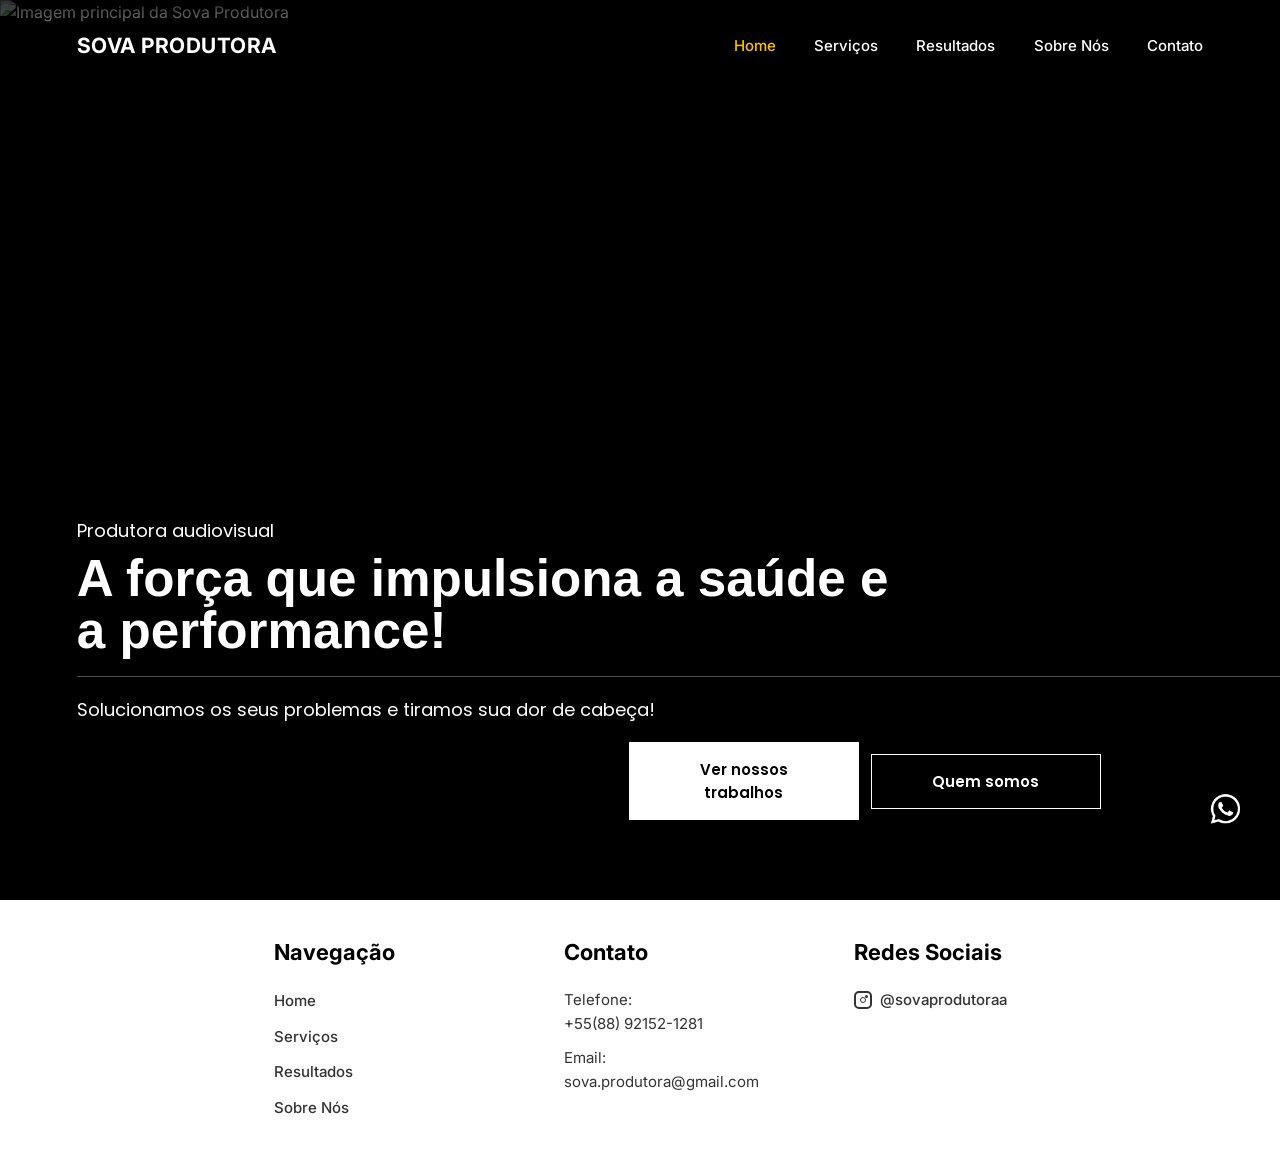
==== index.html @ af9b2200 "atualiza cache do gradiente mobile" ====
<!DOCTYPE html>
<html lang="pt-BR">

<head>
  <meta charset="UTF-8">
  <meta name="viewport" content="width=device-width, initial-scale=1.0">
  <title>Sova Produtora</title>
  <link rel="stylesheet" href="css/principal.css?v=4">
</head>

<body>
  <a class="botao-whatsapp" href="https://wa.me/+5588921521281" target="_blank" rel="noopener noreferrer">
    <img class="icone-whatsapp" src="img/whatsapp.png" alt="" aria-hidden="true">
    <span class="texto-acessivel">WhatsApp</span>
  </a>

  <main class="imagem-principal">
    <img src="img/img_principal.jpg" alt="Imagem principal da Sova Produtora">

    <nav class="navegacao-principal" aria-label="Navegação principal">
      <p class="nome-empresa">SOVA PRODUTORA</p>
      <input class="controle-menu" type="checkbox" id="controle-menu" aria-label="Abrir ou fechar menu">
      <label class="botao-menu" for="controle-menu" aria-hidden="true">
        <span></span>
        <span></span>
        <span></span>
      </label>

      <!-- menu -->
      <div class="links-principais">
        <a class="pagina-atual" href="principal.html" aria-current="page">Home</a>
        <a href="servicos.html">Serviços</a>
        <a href="resultados.html">Resultados</a>
        <a href="sobreNos.html">Sobre Nós</a>
        <a href="contato.html">Contato</a>
      </div>
    </nav>

    <!-- texto principal do topo -->
    <div class="chamada-principal">
      <p>Produtora audiovisual</p>
      <h4>A força que impulsiona a saúde e a performance!</h4>
      <hr class="linha">

      <!-- Segundo texto do topo -->
      <div class="chamada-secundaria">
        <p>Solucionamos os seus problemas e tiramos sua dor de cabeça!</p>
      </div>

      <div class="botoes">
        <div class="botao-item">
          <button class="botao-chamada" type="button" onclick="window.location.href='sobreNos.html'">Ver nossos trabalhos</button>
        </div>

        <div class="botao-item">
          <button class="botao-chamada botao-chamada-secundario" type="button" onclick="window.location.href='contato.html'">Quem somos</button>
        </div>
      </div>
    </div>
  </main>

  <footer class="informacoes-finais">
    <div class="navegacao">
      <h2>Navegação</h2>
      <ul>
        <li><a href="principal.html">Home</a></li>
        <li><a href="servicos.html">Serviços</a></li>
        <li><a href="resultados.html">Resultados</a></li>
        <li><a href="sobreNos.html">Sobre Nós</a></li>
      </ul>
    </div>

    <div class="contato">
      <h2>Contato</h2>
      <p>Telefone:<br>+55(88) 92152-1281</p>
      <p>Email:<br>sova.produtora@gmail.com</p>
    </div>

    <div class="redes-sociais">
      <h2>Redes Sociais</h2>
      <p>
        <a href="https://www.instagram.com/sovaprodutoraa/" target="_blank" rel="noopener noreferrer">
          <span class="icone-instagram" aria-hidden="true"></span>
          @sovaprodutoraa
        </a>
      </p>
    </div>
  </footer>
</body>

</html>
---- css/principal.css ----
@import url('https://fonts.googleapis.com/css2?family=Poppins:wght@300;400;600;700&family=Inter:wght@100;300;400;700;800;900&display=swap');

html, body {
  margin: 0;
  padding: 0;
  background-color: #000000;
  color: #ffffff;
  font-family: 'Inter', sans-serif;
  line-height: 1.6;
}

.navegacao-principal {
  position: absolute;
  inset: 0 0 auto;
  z-index: 2;
  display: flex;
  justify-content: space-between;
  align-items: center;
  gap: 40px;
  min-height: 92px;
  padding: 0 clamp(24px, 6vw, 96px);
  box-sizing: border-box;
  background: linear-gradient(to bottom, rgba(0, 0, 0, 0.82), rgba(0, 0, 0, 0.48) 30%, transparent);
}

.nome-empresa {
  margin: 0;
  font-size: 21px;
  font-weight: 700;
  letter-spacing: 0.5px;
  color: #ffffff;
  white-space: nowrap;
}

.links-principais {
  display: flex;
  align-items: center;
  gap: clamp(18px, 3vw, 40px);
}

.controle-menu,
.botao-menu {
  display: none;
}

.navegacao-principal a {
  color: #ffffff;
  text-decoration: none;
  font-weight: 500;
  font-size: 15px;
  text-shadow: 0 1px 8px rgba(0, 0, 0, 0.8);
  transition: color 0.3s;
}

.navegacao-principal a:hover,
.navegacao-principal .pagina-atual {
  color: #ffc107;
}

.botao-whatsapp {
  position: fixed;
  right: 25px;
  bottom: 60px;
  width: 60px;
  height: 60px;
  background-color: #000000;
  border-radius: 50%;
  display: flex;
  align-items: center;
  justify-content: center;
  text-decoration: none;
  box-shadow: 0 4px 12px rgba(0, 0, 0, 0.25);
  z-index: 1000;
}

.icone-whatsapp {
  display: block;
  width: 34px;
  height: 34px;
  object-fit: contain;
}

.texto-acessivel {
  position: absolute;
  width: 1px;
  height: 1px;
  padding: 0;
  margin: -1px;
  overflow: hidden;
  clip: rect(0, 0, 0, 0);
  white-space: nowrap;
  border: 0;
}

.botao-whatsapp:hover {
  background-color: #000000;
}

.imagem-principal {
  position: relative;
  width: 100%;
}

.imagem-principal img {
  display: block;
  width: 100%;
  height: 100vh;
  height: 100svh;
  object-fit: cover;
  object-position: center 65%;
}

.chamada-principal {
  position: absolute;
  left: clamp(24px, 6vw, 96px);
  right: clamp(24px, 6vw, 96px);
  bottom: 80px;
  z-index: 2;
  max-width: 850px;
  text-shadow: 0 2px 18px rgba(0, 0, 0, 0.9);
}

.chamada-principal p {
  font-family: 'Poppins', sans-serif;
  margin: 10px 0 0;
  font-size: clamp(16px, 1.8vw, 18px);
  font-weight: 400;
  line-height: 1.4;
}

.chamada-principal h4 {
  font-family: Arial, Helvetica, sans-serif;
  margin: 10px 0 0;
  font-size: clamp(30px, 4vw, 64px);
  font-weight: 700;
  line-height: 1;
}

.linha {
  width: 160%;
  height: 1px;
  margin: 20px auto;
  border: none;
  background-color: #ffffff;
  opacity: 0.3;
}

.botoes {
  display: flex;
  justify-content: flex-end;
  align-items: center;
  gap: 12px;
  width: 80vw;
  margin-top: 20px;
}

.botao-item {
  display: flex;
  width: 230px;
}

.botao-chamada {
  display: inline-block;
  width: 100%;
  box-sizing: border-box;
  padding: 15px 30px;
  border: 1px solid #ffffff;
  border-radius: 0;
  background-color: #ffffff;
  color: #000000;
  font-family: 'Poppins', sans-serif;
  font-size: 15px;
  font-weight: 600;
  cursor: pointer;
  transition: background-color 0.25s, color 0.25s;
}

.botao-chamada:hover {
  background-color: transparent;
  color: #ffffff;
}

.botao-chamada-secundario {
  background-color: #000000;
  color: #ffffff;
}

.botao-chamada-secundario:hover {
  background-color: #ffffff;
  color: #000000;
}

.informacoes-finais {
  width: 100%;
  background-color: #ffffff;
  color: #333333;
  display: flex;
  justify-content: center;
  gap: 120px;
  padding: 35px 20px;
  box-sizing: border-box;
  flex-wrap: wrap;
}

.informacoes-finais h2 {
  font-family: 'Inter', sans-serif;
  color: #000000;
  font-size: 22px;
  margin: 0 0 18px;
}

.informacoes-finais ul {
  list-style: none;
  margin: 0;
  padding: 0;
}

.informacoes-finais li {
  margin-bottom: 10px;
}

.informacoes-finais a,
.redes-sociais a {
  color: #333333;
  text-decoration: none;
  font-weight: 500;
  font-size: 15px;
  transition: color 0.3s;
}

.informacoes-finais a:hover,
.redes-sociais a:hover {
  color: #ffc107;
}

.informacoes-finais p {
  color: #333333;
  margin: 0 0 10px;
  font-size: 15px;
}

.navegacao,
.contato {
  width: 170px;
}

.redes-sociais {
  display: flex;
  flex-direction: column;
}

.icone-instagram {
  position: relative;
  display: inline-block;
  width: 18px;
  height: 18px;
  border: 2px solid currentColor;
  border-radius: 5px;
  box-sizing: border-box;
}

.icone-instagram::before {
  content: "";
  position: absolute;
  inset: 4px;
  border: 1.5px solid currentColor;
  border-radius: 50%;
}

.icone-instagram::after {
  content: "";
  position: absolute;
  top: 2px;
  right: 2px;
  width: 3px;
  height: 3px;
  border-radius: 50%;
  background: currentColor;
}

.redes-sociais a {
  display: flex;
  align-items: center;
  gap: 8px;
}

@media (max-width: 768px) {
  .navegacao-principal {
    align-items: center;
    flex-direction: row;
    gap: 20px;
    min-height: 72px;
    padding: 20px;
    background: linear-gradient(to bottom, rgba(0, 0, 0, 0.82), rgba(0, 0, 0, 0.48) 30%, transparent);
  }

  .controle-menu {
    position: absolute;
    width: 1px;
    height: 1px;
    opacity: 0;
    pointer-events: none;
  }

  .botao-menu {
    display: flex;
    width: 44px;
    height: 44px;
    margin-left: auto;
    border: 1px solid rgba(255, 255, 255, 0.55);
    border-radius: 8px;
    box-sizing: border-box;
    flex-direction: column;
    align-items: center;
    justify-content: center;
    gap: 5px;
    cursor: pointer;
    background: rgba(0, 0, 0, 0.35);
  }

  .botao-menu span {
    width: 22px;
    height: 2px;
    border-radius: 2px;
    background: #ffffff;
    transition: transform 0.25s, opacity 0.25s;
  }

  .links-principais {
    position: absolute;
    top: 76px;
    left: 20px;
    right: 20px;
    display: none;
    width: auto;
    padding: 12px;
    border: 1px solid rgba(255, 255, 255, 0.18);
    border-radius: 10px;
    box-sizing: border-box;
    flex-direction: column;
    align-items: stretch;
    gap: 0;
    overflow: hidden;
    background: rgba(10, 10, 10, 0.94);
    box-shadow: 0 12px 30px rgba(0, 0, 0, 0.4);
    backdrop-filter: blur(8px);
  }

  .controle-menu:checked ~ .links-principais {
    display: flex;
  }

  .controle-menu:checked + .botao-menu span:nth-child(1) {
    transform: translateY(7px) rotate(45deg);
  }

  .controle-menu:checked + .botao-menu span:nth-child(2) {
    opacity: 0;
  }

  .controle-menu:checked + .botao-menu span:nth-child(3) {
    transform: translateY(-7px) rotate(-45deg);
  }

  .navegacao-principal a {
    padding: 11px 12px;
    font-size: 14px;
  }

  .imagem-principal img {
    height: 100vh;
    height: 100svh;
    min-height: 100svh;
    object-fit: cover;
  }

  .chamada-principal {
    left: 15px;
    right: 20px;
    bottom: 45px;
    max-width: none;
    transition: transform 0.3s ease;
  }

  .imagem-principal:has(.controle-menu:checked) .chamada-principal {
    transform: translateY(70px);
  }

  .linha {
    width: 99%;
    margin: 20px 0;
  }

  .botoes {
    width: 100%;
    flex-direction: column;
    align-items: flex-start;
    justify-content: flex-start;
    gap: 14px;
  }

  .botao-item {
    width: min(100%, 245px);
  }

  .botao-chamada {
    min-height: 56px;
    padding: 16px 24px;
    font-size: 16px;
  }

  .informacoes-finais {
    gap: 40px;
  }
}
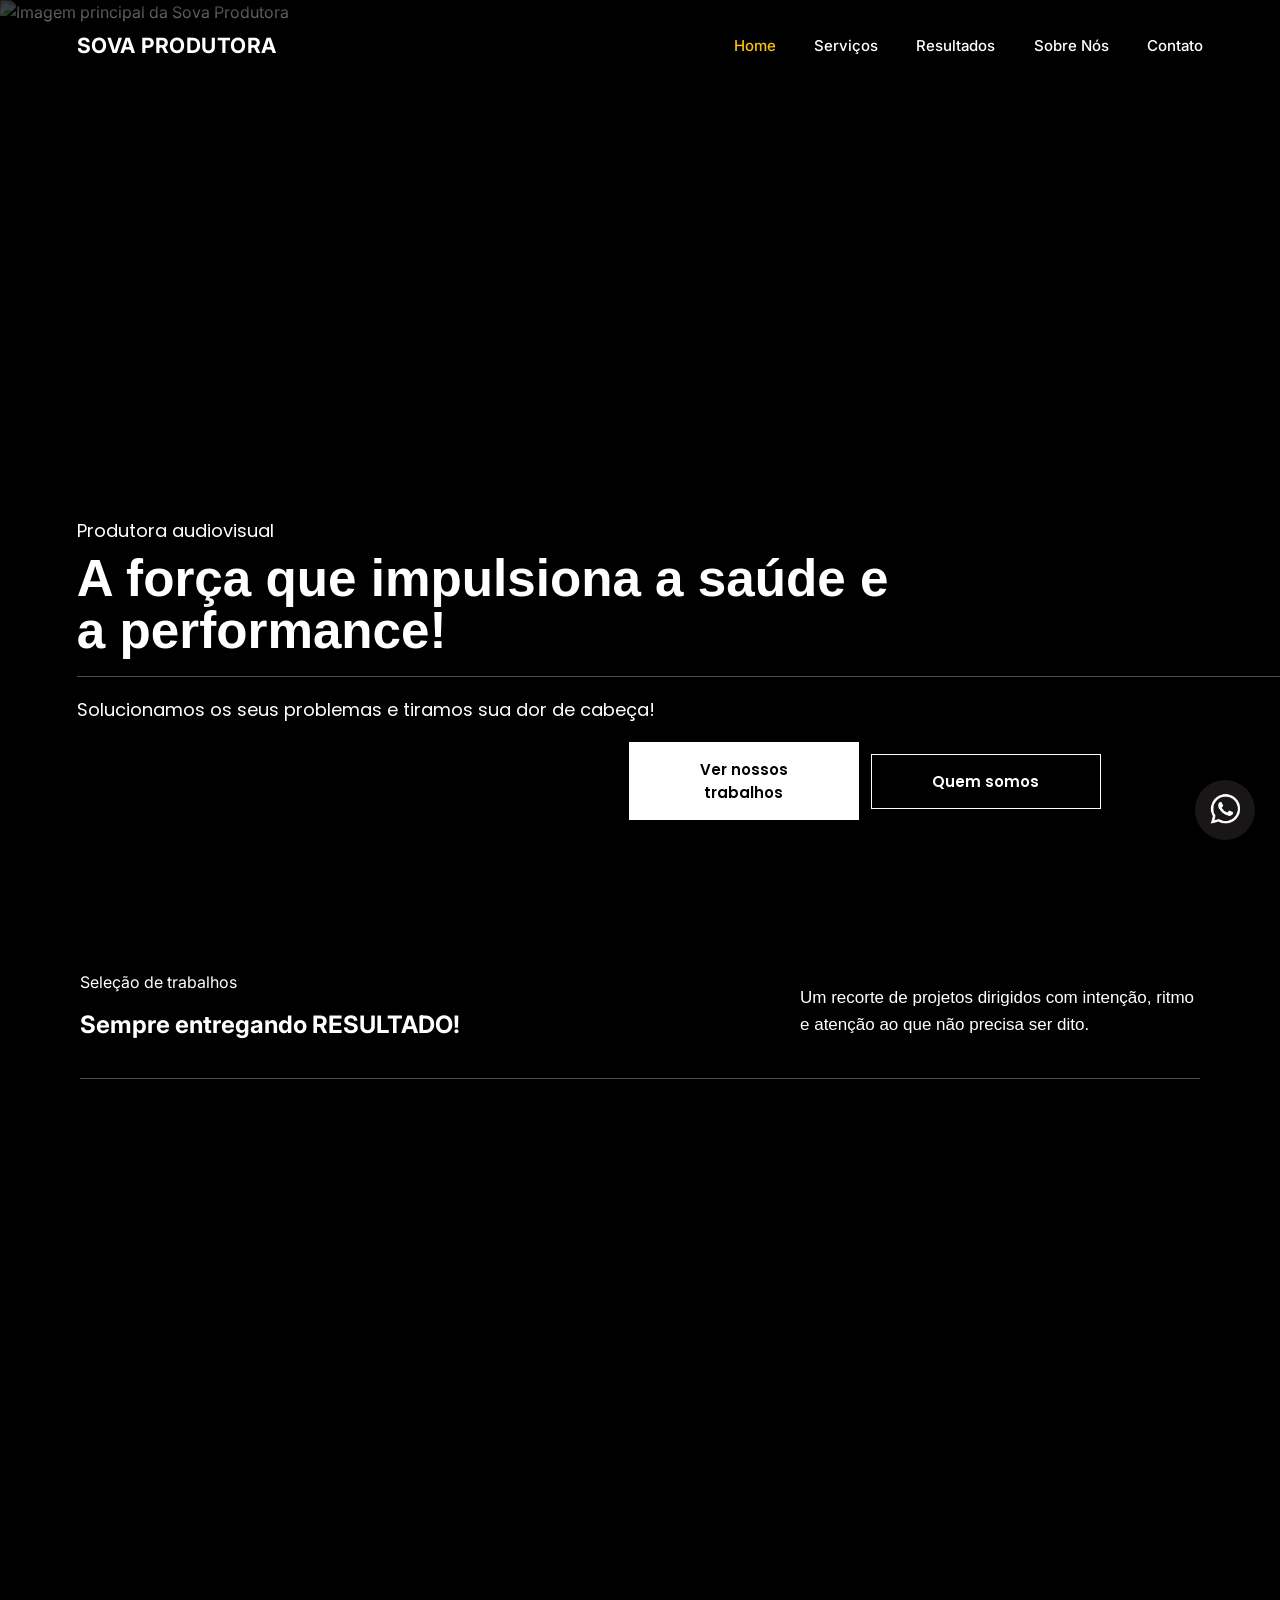
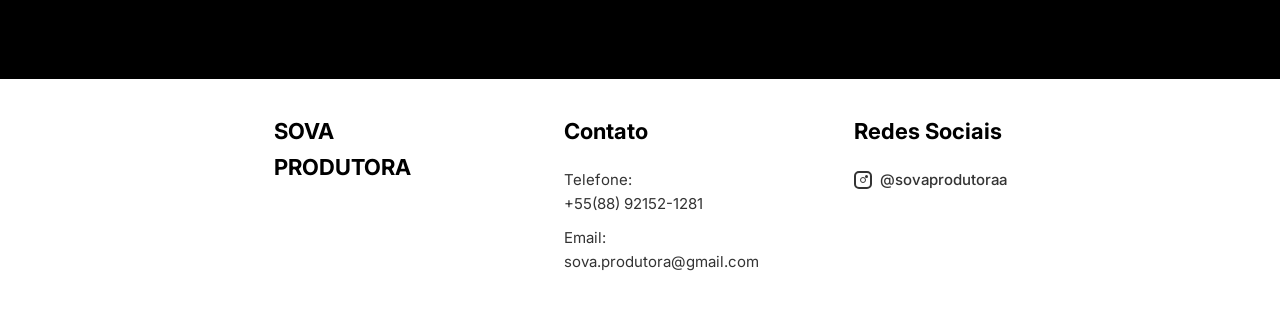
==== commit 2c89ede4: "criando div de trabalhos" ====
--- a/index.html
+++ b/index.html
@@ -9,14 +9,18 @@
 </head>
 
 <body>
+  <!-- BTN WHATSAPP -->
   <a class="botao-whatsapp" href="https://wa.me/+5588921521281" target="_blank" rel="noopener noreferrer">
     <img class="icone-whatsapp" src="img/whatsapp.png" alt="" aria-hidden="true">
     <span class="texto-acessivel">WhatsApp</span>
   </a>
 
   <main class="imagem-principal">
+
+    <!-- Imagem principal de fundo -->
     <img src="img/img_principal.jpg" alt="Imagem principal da Sova Produtora">
 
+    <!-- Configuração do MENU e HEADER -->
     <nav class="navegacao-principal" aria-label="Navegação principal">
       <p class="nome-empresa">SOVA PRODUTORA</p>
       <input class="controle-menu" type="checkbox" id="controle-menu" aria-label="Abrir ou fechar menu">
@@ -26,7 +30,7 @@
         <span></span>
       </label>
 
-      <!-- menu -->
+      <!-- MENU -->
       <div class="links-principais">
         <a class="pagina-atual" href="principal.html" aria-current="page">Home</a>
         <a href="servicos.html">Serviços</a>
@@ -47,27 +51,43 @@
         <p>Solucionamos os seus problemas e tiramos sua dor de cabeça!</p>
       </div>
 
+      <!-- BTN "VER OS TRABALHOS" -->
       <div class="botoes">
         <div class="botao-item">
-          <button class="botao-chamada" type="button" onclick="window.location.href='sobreNos.html'">Ver nossos trabalhos</button>
+          <button class="botao-chamada" type="button" onclick="document.getElementById('trabalhos').scrollIntoView({ behavior: 'smooth' })">Ver nossos trabalhos</button>
         </div>
 
+        <!-- BTN "QUEM SOMOS" -->
         <div class="botao-item">
-          <button class="botao-chamada botao-chamada-secundario" type="button" onclick="window.location.href='contato.html'">Quem somos</button>
+          <button class="botao-chamada botao-chamada-secundario" type="button"
+            onclick="window.location.href='contato.html'">Quem somos</button>
         </div>
       </div>
+
     </div>
   </main>
 
+  <div class="trabalhos" id="trabalhos">
+
+    <div class="trabalhos-frase1">
+      <p>Seleção de trabalhos</p>
+      <h2>Sempre entregando RESULTADO!</h2>
+
+    </div>
+
+    <div class="trabalhos-frase2">
+      <p>Um recorte de projetos dirigidos com intenção, ritmo e atenção ao que não precisa ser dito.</p>
+    </div>
+    <hr class="linha-trabalhos">
+  </div>
+
+
+  <!-- FINAL -->
+
   <footer class="informacoes-finais">
     <div class="navegacao">
-      <h2>Navegação</h2>
-      <ul>
-        <li><a href="principal.html">Home</a></li>
-        <li><a href="servicos.html">Serviços</a></li>
-        <li><a href="resultados.html">Resultados</a></li>
-        <li><a href="sobreNos.html">Sobre Nós</a></li>
-      </ul>
+      <h2>SOVA PRODUTORA</h2>
+
     </div>
 
     <div class="contato">
--- a/css/principal.css
+++ b/css/principal.css
@@ -9,6 +9,10 @@
   line-height: 1.6;
 }
 
+html {
+  scroll-behavior: smooth;
+}
+
 .navegacao-principal {
   position: absolute;
   inset: 0 0 auto;
@@ -63,7 +67,7 @@
   bottom: 60px;
   width: 60px;
   height: 60px;
-  background-color: #000000;
+  background-color: #181616;
   border-radius: 50%;
   display: flex;
   align-items: center;
@@ -93,7 +97,7 @@
 }
 
 .botao-whatsapp:hover {
-  background-color: #000000;
+  background-color: #222120;
 }
 
 .imagem-principal {
@@ -190,6 +194,56 @@
   color: #000000;
 }
 
+.trabalhos-frase1 {
+  padding-left: 80px;
+  padding-right: 380px;
+  margin-top: 70px;
+  display: flex;
+  flex-direction: column;
+  align-items: flex-start;
+  gap: 10px;
+  margin-bottom: 20px;
+}
+
+.trabalhos {
+  scroll-margin-top: 70px;
+}
+
+.trabalhos-frase1 p,
+.trabalhos-frase1 h2 {
+  margin: 0;
+}
+
+.trabalhos-frase2 {
+  width: min(480px, calc(100% - 160px));
+  margin-left: auto;
+  padding-right: 80px;
+  margin-top: -80px;
+  margin-bottom: 40px;
+  box-sizing: border-box;
+  text-align: left;
+}
+
+.trabalhos-frase2 p {
+  margin: 0;
+  font-family: Arial, Helvetica, sans-serif;
+  font-size: 17px;
+  font-weight: 300;
+}
+
+
+.linha-trabalhos {
+  width: calc(100% - 160px);
+  height: 1px;
+  margin: 0 80px 600px;
+  border: 0;
+  background-color: #ffffff;
+  opacity: 0.3;
+}
+
+
+
+
 .informacoes-finais {
   width: 100%;
   background-color: #ffffff;
@@ -285,6 +339,30 @@
 }
 
 @media (max-width: 768px) {
+  .trabalhos-frase1,
+  .trabalhos-frase2 {
+    padding-left: 30px;
+    padding-right: 20px;
+  }
+
+  .trabalhos-frase1 {
+    margin-bottom: 40px;
+  }
+
+  .trabalhos-frase2 {
+    display: none;
+  }
+
+  .linha-trabalhos {
+    display: block;
+    width: calc(100% - 50px);
+    height: 1px;
+    margin: 0 20px 600px 30px;
+    border: 0;
+    background-color: #ffffff;
+    opacity: 0.3;
+  }
+
   .navegacao-principal {
     align-items: center;
     flex-direction: row;
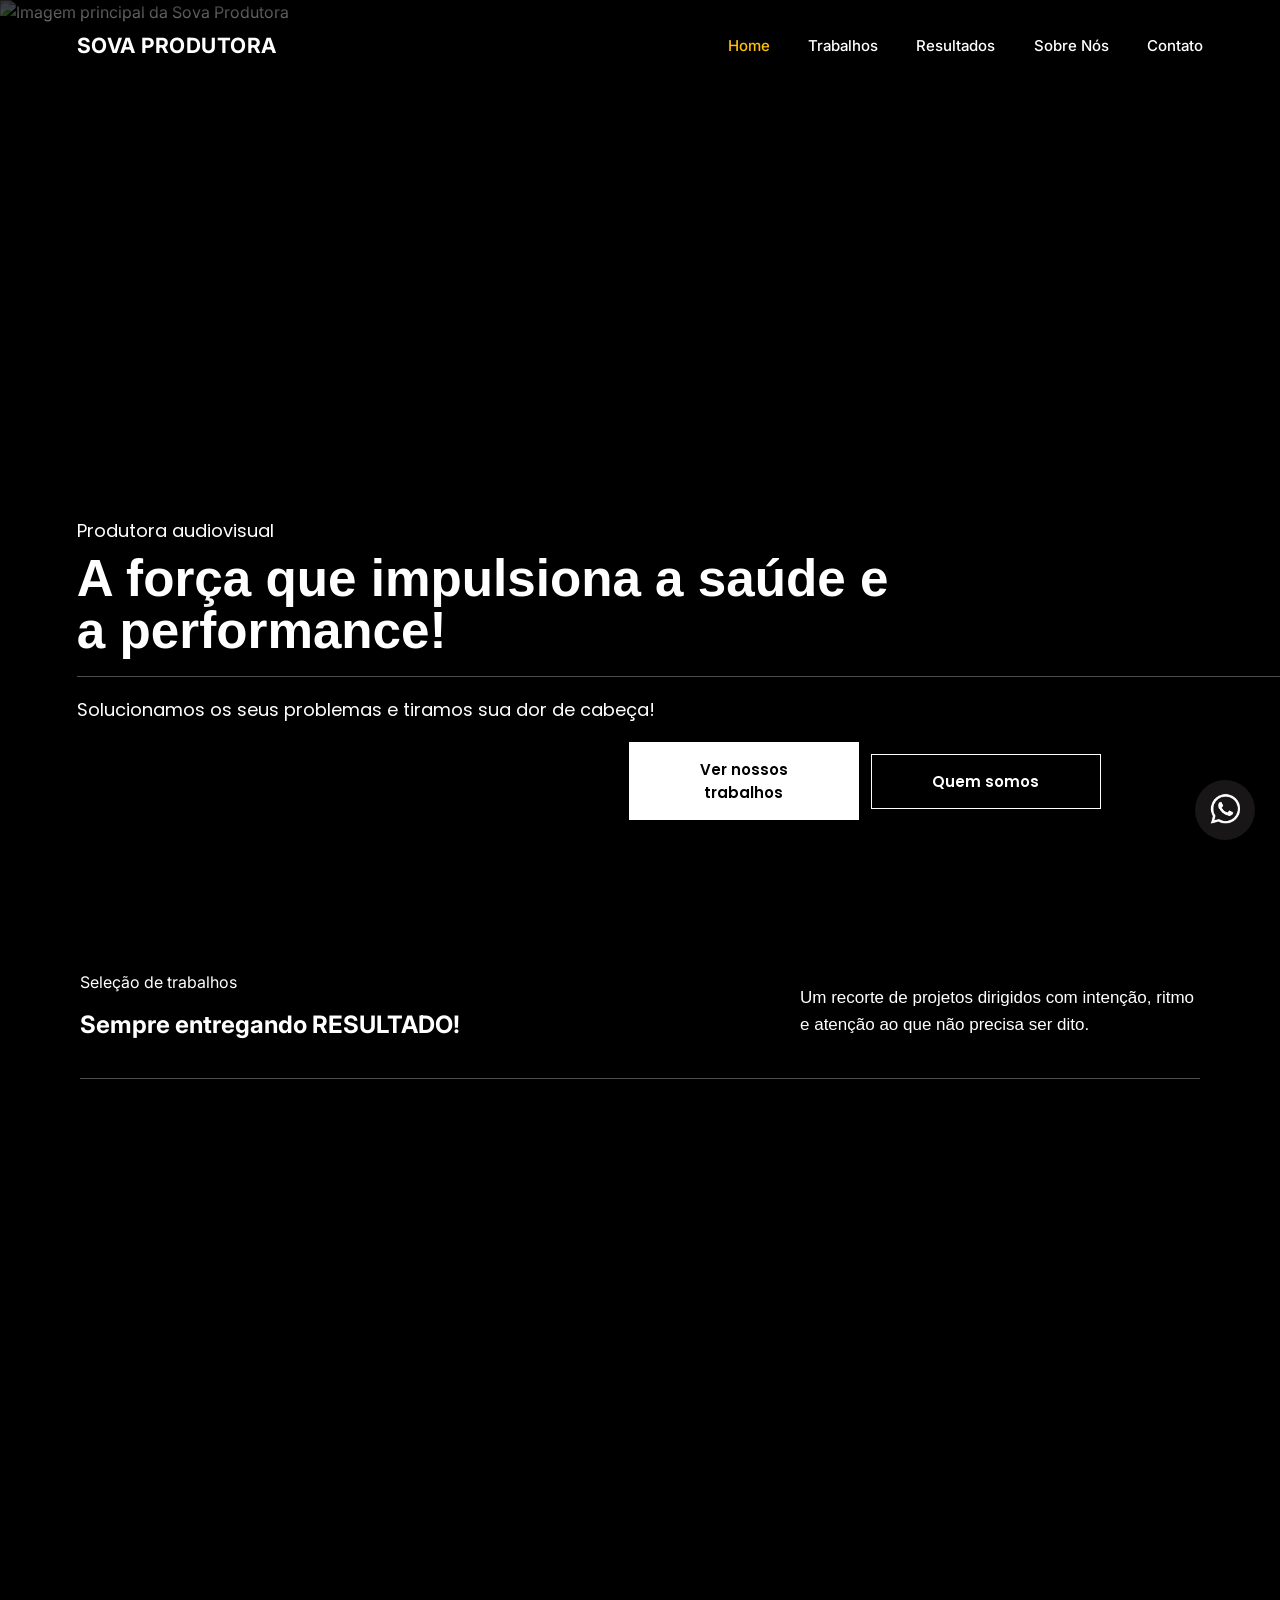
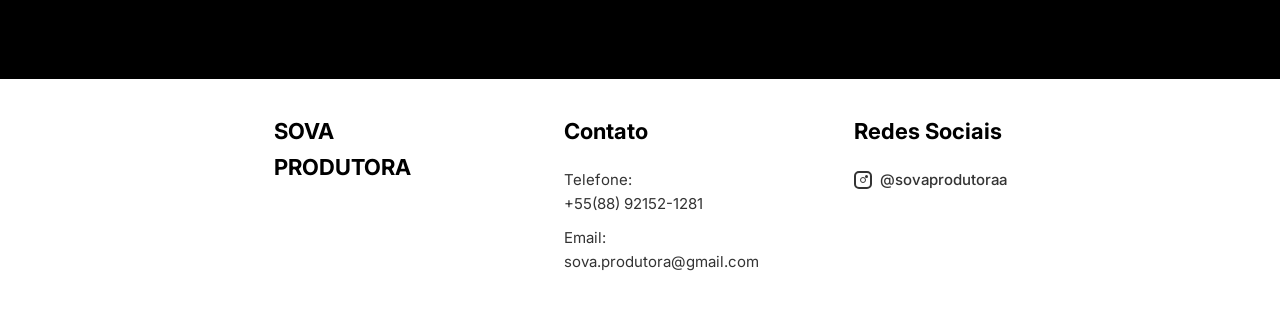
==== commit b7e95341: "atualiza cache da secao de trabalhos" ====
--- a/index.html
+++ b/index.html
@@ -5,7 +5,7 @@
   <meta charset="UTF-8">
   <meta name="viewport" content="width=device-width, initial-scale=1.0">
   <title>Sova Produtora</title>
-  <link rel="stylesheet" href="css/principal.css?v=4">
+  <link rel="stylesheet" href="css/principal.css?v=5">
 </head>
 
 <body>
@@ -33,7 +33,7 @@
       <!-- MENU -->
       <div class="links-principais">
         <a class="pagina-atual" href="principal.html" aria-current="page">Home</a>
-        <a href="servicos.html">Serviços</a>
+        <a href="servicos.html">Trabalhos</a>
         <a href="resultados.html">Resultados</a>
         <a href="sobreNos.html">Sobre Nós</a>
         <a href="contato.html">Contato</a>
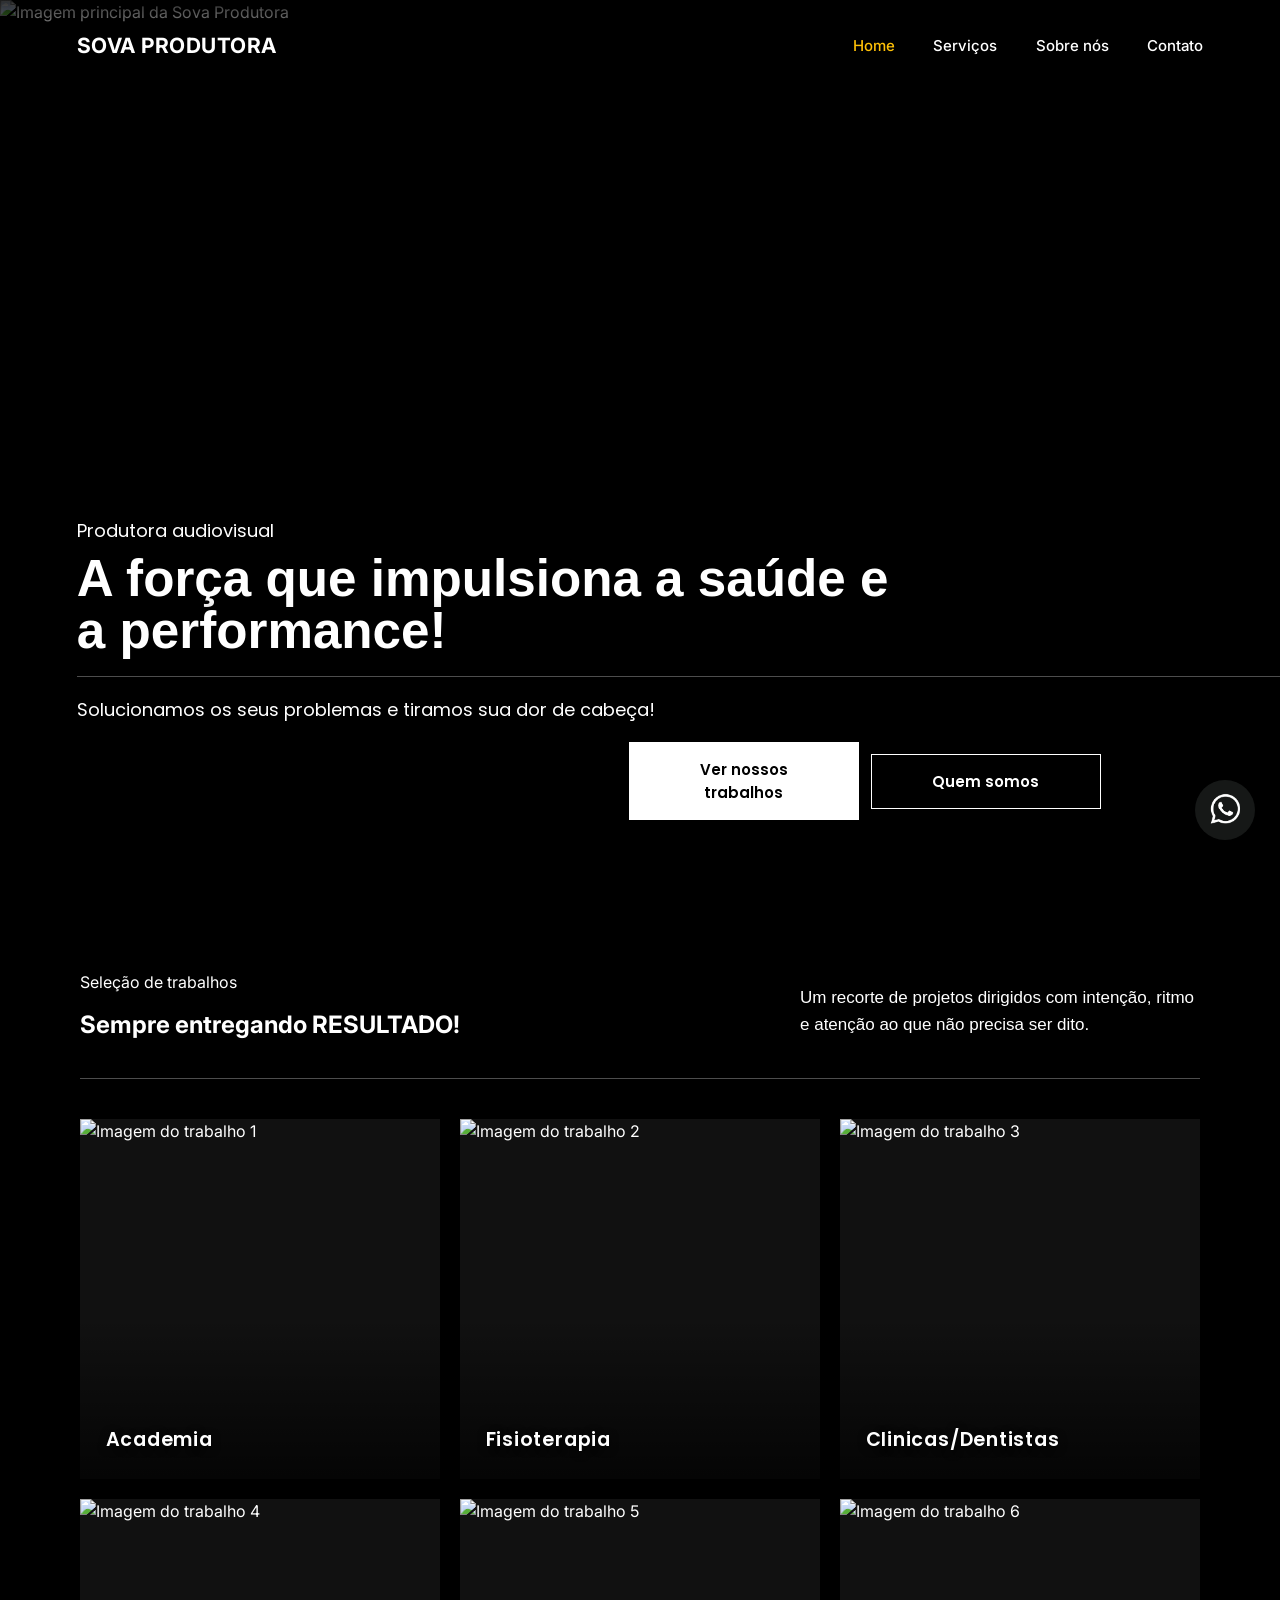
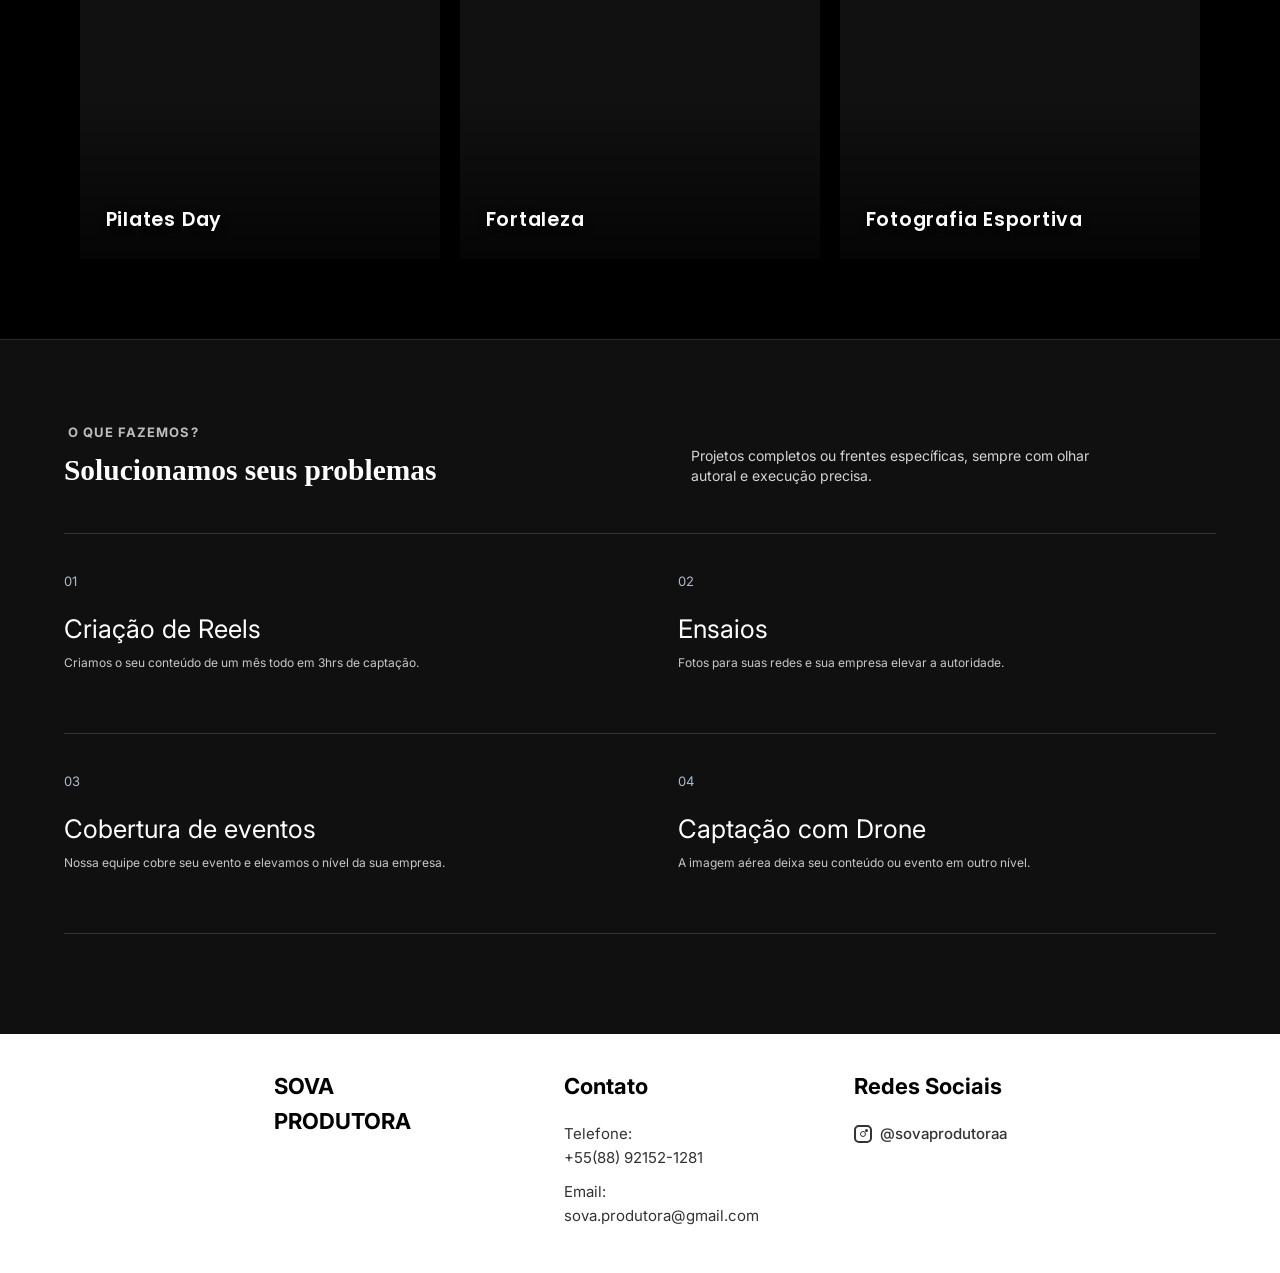
==== commit d6f3d6e2: "adição das divs e sections abaixo" ====
--- a/index.html
+++ b/index.html
@@ -5,7 +5,7 @@
   <meta charset="UTF-8">
   <meta name="viewport" content="width=device-width, initial-scale=1.0">
   <title>Sova Produtora</title>
-  <link rel="stylesheet" href="css/principal.css?v=5">
+  <link rel="stylesheet" href="css/principal.css?v=13">
 </head>
 
 <body>
@@ -33,9 +33,8 @@
       <!-- MENU -->
       <div class="links-principais">
         <a class="pagina-atual" href="principal.html" aria-current="page">Home</a>
-        <a href="servicos.html">Trabalhos</a>
-        <a href="resultados.html">Resultados</a>
-        <a href="sobreNos.html">Sobre Nós</a>
+        <a href="#trabalhos">Serviços</a>
+        <a href="#sobre-nos">Sobre nós</a>
         <a href="contato.html">Contato</a>
       </div>
     </nav>
@@ -54,13 +53,19 @@
       <!-- BTN "VER OS TRABALHOS" -->
       <div class="botoes">
         <div class="botao-item">
-          <button class="botao-chamada" type="button" onclick="document.getElementById('trabalhos').scrollIntoView({ behavior: 'smooth' })">Ver nossos trabalhos</button>
+          <button
+  class="botao-chamada"
+  type="button"
+  onclick="document.getElementById('trabalhos').scrollIntoView({ behavior: 'smooth' })"
+>
+  Ver nossos trabalhos
+</button>
         </div>
 
         <!-- BTN "QUEM SOMOS" -->
         <div class="botao-item">
           <button class="botao-chamada botao-chamada-secundario" type="button"
-            onclick="window.location.href='contato.html'">Quem somos</button>
+            onclick="document.getElementById('sobre-nos').scrollIntoView({ behavior: 'smooth' })">Quem somos</button>
         </div>
       </div>
 
@@ -80,6 +85,66 @@
     </div>
     <hr class="linha-trabalhos">
   </div>
+
+  <div class="trabalhos-imagens">
+    <div class="trabalho-item">
+      <img src="img/trabalho1.jpg" alt="Imagem do trabalho 1">
+      <p class="trabalho-legenda">Academia</p>
+    </div>
+    <div class="trabalho-item">
+      <img src="img/trabalho2.jpg" alt="Imagem do trabalho 2">
+      <p class="trabalho-legenda">Fisioterapia</p>
+    </div>
+    <div class="trabalho-item">
+      <img src="img/trabalho3.jpg" alt="Imagem do trabalho 3">
+      <p class="trabalho-legenda">Clinicas/Dentistas</p>
+    </div>
+    <div class="trabalho-item trabalho-item-4">
+      <img src="img/trabalho4.jpg" alt="Imagem do trabalho 4">
+      <p class="trabalho-legenda">Pilates Day</p>
+    </div>
+    <div class="trabalho-item trabalho-item-5">
+      <img src="img/trabalho5.jpg" alt="Imagem do trabalho 5">
+      <p class="trabalho-legenda">Fortaleza</p>
+    </div>
+    <div class="trabalho-item trabalho-item-6">
+      <img src="img/trabalho6.jpg" alt="Imagem do trabalho 6">
+      <p class="trabalho-legenda">Fotografia Esportiva</p>
+    </div>
+  </div>
+
+  <section class="sobre-nos" id="sobre-nos">
+    <div class="sobre-nos-introducao">
+      <div class="sobre-nos-titulo animar-sobre-nos">
+        <p class="sobre-nos-etiqueta">O QUE FAZEMOS?</p>
+        <h2>Solucionamos seus problemas</h2>
+      </div>
+      <p class="sobre-nos-resumo animar-sobre-nos">Projetos completos ou frentes específicas, sempre com olhar autoral e execução precisa.</p>
+    </div>
+
+    <div class="servicos-grade">
+      <article class="servico-item animar-sobre-nos">
+        <span>01</span>
+        <h3>Criação de Reels</h3>
+        <p>Criamos o seu conteúdo de um mês todo em 3hrs de captação.</p>
+      </article>
+      <article class="servico-item animar-sobre-nos">
+        <span>02</span>
+        <h3>Ensaios</h3>
+        <p>Fotos para suas redes e sua empresa elevar a autoridade.</p>
+      </article>
+      <article class="servico-item animar-sobre-nos">
+        <span>03</span>
+        <h3>Cobertura de eventos</h3>
+        <p>Nossa equipe cobre seu evento e elevamos o nível da sua empresa.</p>
+      </article>
+      <article class="servico-item animar-sobre-nos">
+        <span>04</span>
+        <h3>Captação com Drone</h3>
+        <p>A imagem aérea deixa seu conteúdo ou evento em outro nível.</p>
+      </article>
+    </div>
+  </section>
 
 
   <!-- FINAL -->
@@ -106,6 +171,8 @@
       </p>
     </div>
   </footer>
+
+  <script src="js/logica.js?v=4"></script>
 </body>
 
 </html>
--- a/css/principal.css
+++ b/css/principal.css
@@ -67,7 +67,7 @@
   bottom: 60px;
   width: 60px;
   height: 60px;
-  background-color: #181616;
+  background-color: #161817;
   border-radius: 50%;
   display: flex;
   align-items: center;
@@ -235,10 +235,186 @@
 .linha-trabalhos {
   width: calc(100% - 160px);
   height: 1px;
-  margin: 0 80px 600px;
+  margin: 0 80px 40px;
   border: 0;
   background-color: #ffffff;
   opacity: 0.3;
+}
+
+.trabalhos-imagens {
+  display: grid;
+  grid-template-columns: repeat(3, minmax(0, 1fr));
+  gap: 20px;
+  width: calc(100% - 160px);
+  margin: 0 80px 80px;
+}
+
+.trabalho-item {
+  position: relative;
+  aspect-ratio: 1 / 1;
+  overflow: hidden;
+  background-color: #111111;
+}
+
+.trabalho-item::after {
+  content: "";
+  position: absolute;
+  inset: 55% 0 0;
+  background: linear-gradient(to top, rgba(0, 0, 0, 0.72), transparent);
+  pointer-events: none;
+}
+
+.trabalho-item img {
+  display: block;
+  width: 100%;
+  height: 100%;
+  object-fit: cover;
+  transition: transform 0.55s ease, filter 0.55s ease;
+}
+
+.trabalho-item:hover img {
+  transform: scale(1.07);
+  filter: brightness(0.78);
+}
+
+.trabalho-legenda {
+  position: absolute;
+  left: clamp(16px, 2vw, 28px);
+  bottom: clamp(14px, 2vw, 24px);
+  z-index: 1;
+  margin: 0;
+  color: #ffffff;
+  font-family: 'Poppins', sans-serif;
+  font-size: clamp(16px, 1.5vw, 22px);
+  font-weight: 600;
+  letter-spacing: 0.04em;
+  text-shadow: 0 2px 8px rgba(0, 0, 0, 0.8);
+}
+
+.animacoes-ativas .trabalho-item {
+  opacity: 0;
+  transform: translateY(35px);
+  transition: opacity 0.75s ease, transform 0.75s ease;
+}
+
+.animacoes-ativas .trabalho-item:nth-child(2),
+.animacoes-ativas .trabalho-item:nth-child(5) {
+  transition-delay: 0.12s;
+}
+
+.animacoes-ativas .trabalho-item:nth-child(3),
+.animacoes-ativas .trabalho-item:nth-child(6) {
+  transition-delay: 0.24s;
+}
+
+.animacoes-ativas .trabalho-item.visivel {
+  opacity: 1;
+  transform: translateY(0);
+}
+
+.sobre-nos {
+  scroll-margin-top: 25px;
+  padding: 85px 5vw 100px;
+  border-top: 1px solid #292929;
+  box-sizing: border-box;
+  background-color: #101010;
+}
+
+.sobre-nos-introducao {
+  display: grid;
+  grid-template-columns: 1fr 1fr;
+  gap: clamp(40px, 8vw, 130px);
+  align-items: end;
+  padding-bottom: 45px;
+  border-bottom: 1px solid #343434;
+}
+
+.sobre-nos-etiqueta {
+  width: 100%;
+  margin: 0 0 14px;
+  padding: 1px 4px;
+
+  box-sizing: border-box;
+  color: #bdbdbd;
+  font-size: 13px;
+  font-weight: 700;
+  line-height: 1;
+  letter-spacing: 0.08em;
+}
+
+.sobre-nos-titulo h2 {
+  margin: 0;
+  font-family: Georgia, 'Times New Roman', serif;
+  font-size: clamp(22px, 2.3vw, 34px);
+  line-height: 1.15;
+}
+
+.sobre-nos-resumo {
+  max-width: 420px;
+  margin: 0 0 2px;
+  color: #d4d4d4;
+  font-size: 14px;
+  line-height: 1.45;
+}
+
+.servicos-grade {
+  display: grid;
+  grid-template-columns: repeat(2, minmax(0, 1fr));
+}
+
+.servico-item {
+  min-height: 200px;
+  padding: 34px 0 30px;
+  border-bottom: 1px solid #343434;
+  box-sizing: border-box;
+}
+
+.servico-item:nth-child(odd) {
+  padding-right: 6vw;
+}
+
+.servico-item:nth-child(even) {
+  padding-left: 3vw;
+}
+
+.servico-item span {
+  color: #aeb9c8;
+  font-size: 13px;
+}
+
+.servico-item h3 {
+  margin: 20px 0 9px;
+  font-size: clamp(20px, 2vw, 28px);
+  font-weight: 400;
+  line-height: 1.2;
+}
+
+.servico-item p {
+  max-width: 450px;
+  margin: 0;
+  color: #c7c7c7;
+  font-size: 12px;
+  line-height: 1.5;
+}
+
+.animacoes-ativas .animar-sobre-nos {
+  opacity: 0;
+  transform: translateY(28px);
+  transition: opacity 0.7s ease, transform 0.7s ease;
+  transition-delay: var(--atraso-animacao, 0s);
+}
+
+.animacoes-ativas .animar-sobre-nos.visivel {
+  opacity: 1;
+  transform: translateY(0);
+}
+
+@media (prefers-reduced-motion: reduce) {
+  .trabalho-item,
+  .trabalho-item img,
+  .animar-sobre-nos {
+    transition: none !important;
+  }
 }
 
 
@@ -339,6 +515,10 @@
 }
 
 @media (max-width: 768px) {
+  .trabalhos {
+    scroll-margin-top: 25px;
+  }
+
   .trabalhos-frase1,
   .trabalhos-frase2 {
     padding-left: 30px;
@@ -357,10 +537,49 @@
     display: block;
     width: calc(100% - 50px);
     height: 1px;
-    margin: 0 20px 600px 30px;
+    margin: 0 20px 30px 30px;
     border: 0;
     background-color: #ffffff;
     opacity: 0.3;
+  }
+
+  .trabalhos-imagens {
+    grid-template-columns: 1fr;
+    gap: 10px;
+    width: calc(100% - 50px);
+    margin: 0 20px 50px 30px;
+  }
+
+  .trabalho-item-6 {
+    display: none;
+  }
+
+  .sobre-nos {
+    padding: 60px 24px 70px;
+  }
+
+  .sobre-nos-introducao {
+    grid-template-columns: 1fr;
+    gap: 25px;
+    padding-bottom: 35px;
+  }
+
+  .servicos-grade {
+    display: flex;
+    width: 100%;
+    flex-direction: column;
+  }
+
+  .sobre-nos-resumo {
+    max-width: 100%;
+  }
+
+  .servico-item,
+  .servico-item:nth-child(odd),
+  .servico-item:nth-child(even) {
+    width: 100%;
+    min-height: 0;
+    padding: 30px 0;
   }
 
   .navegacao-principal {
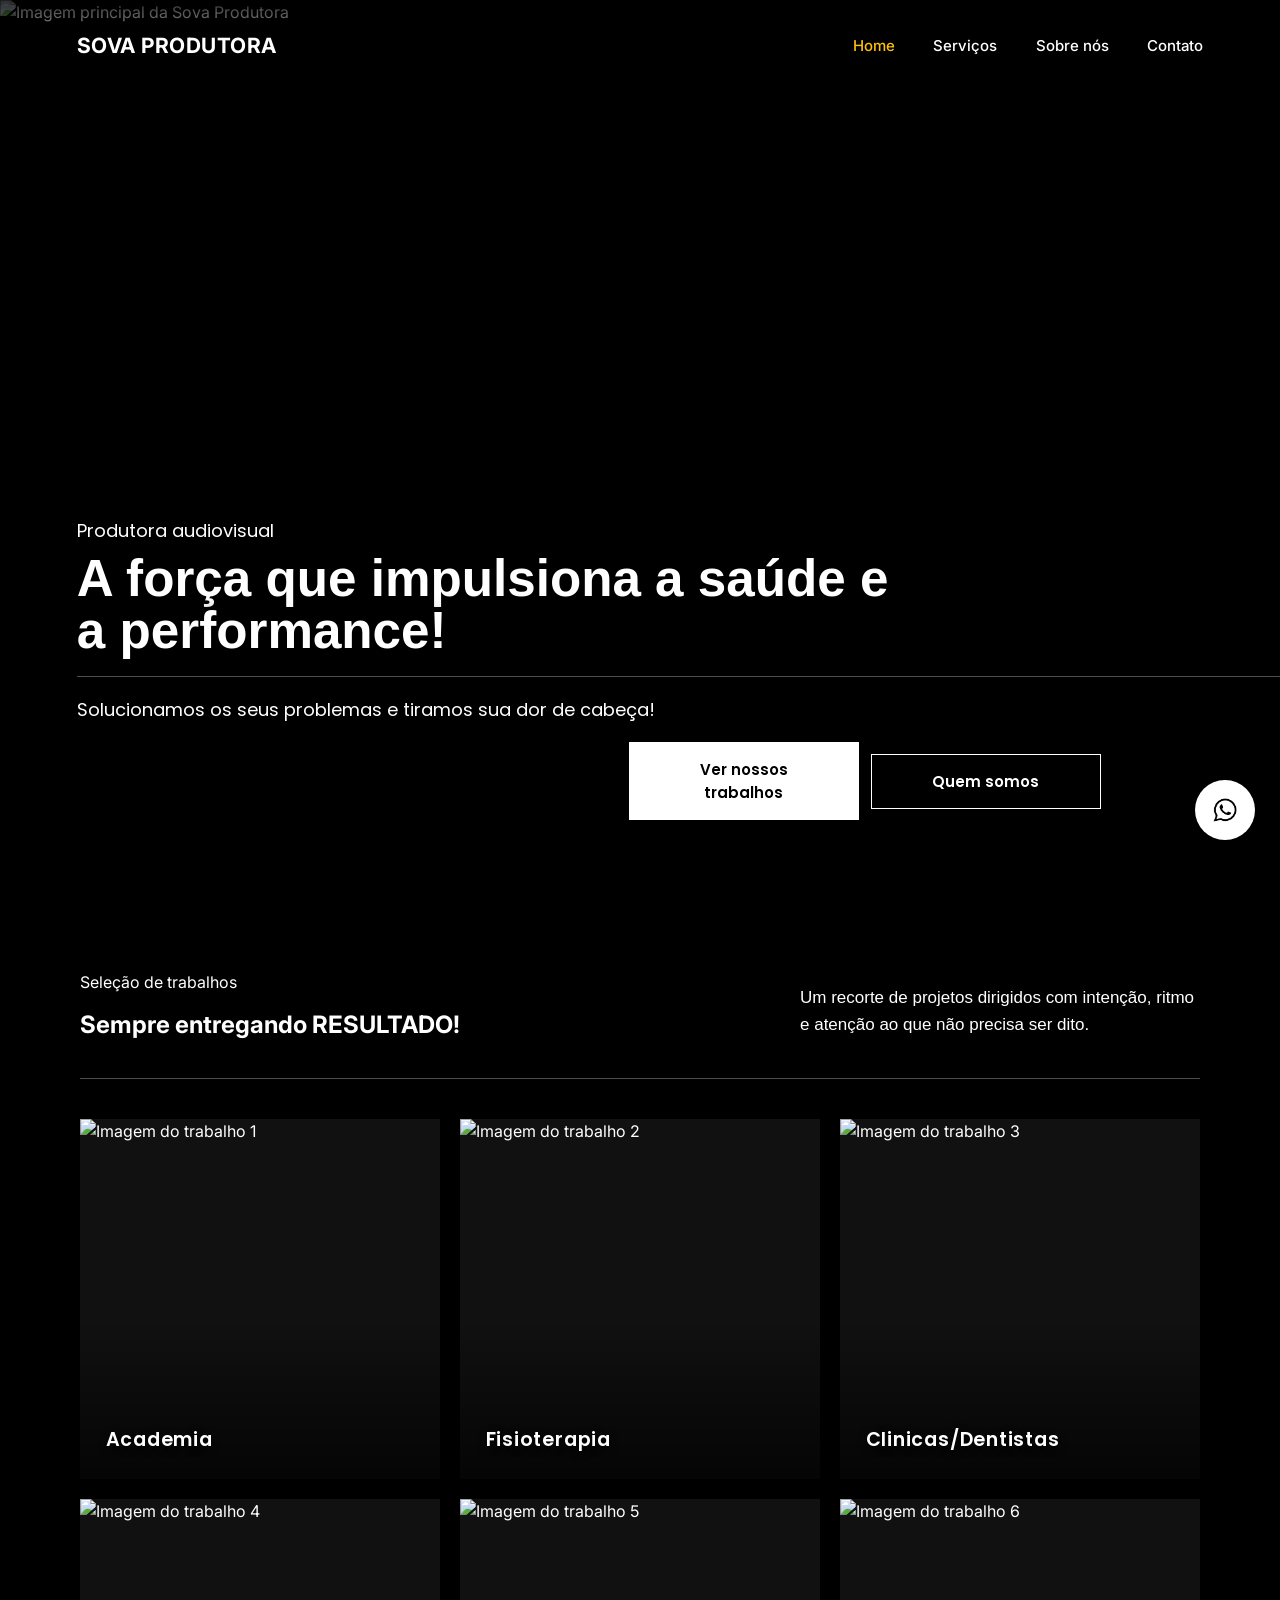
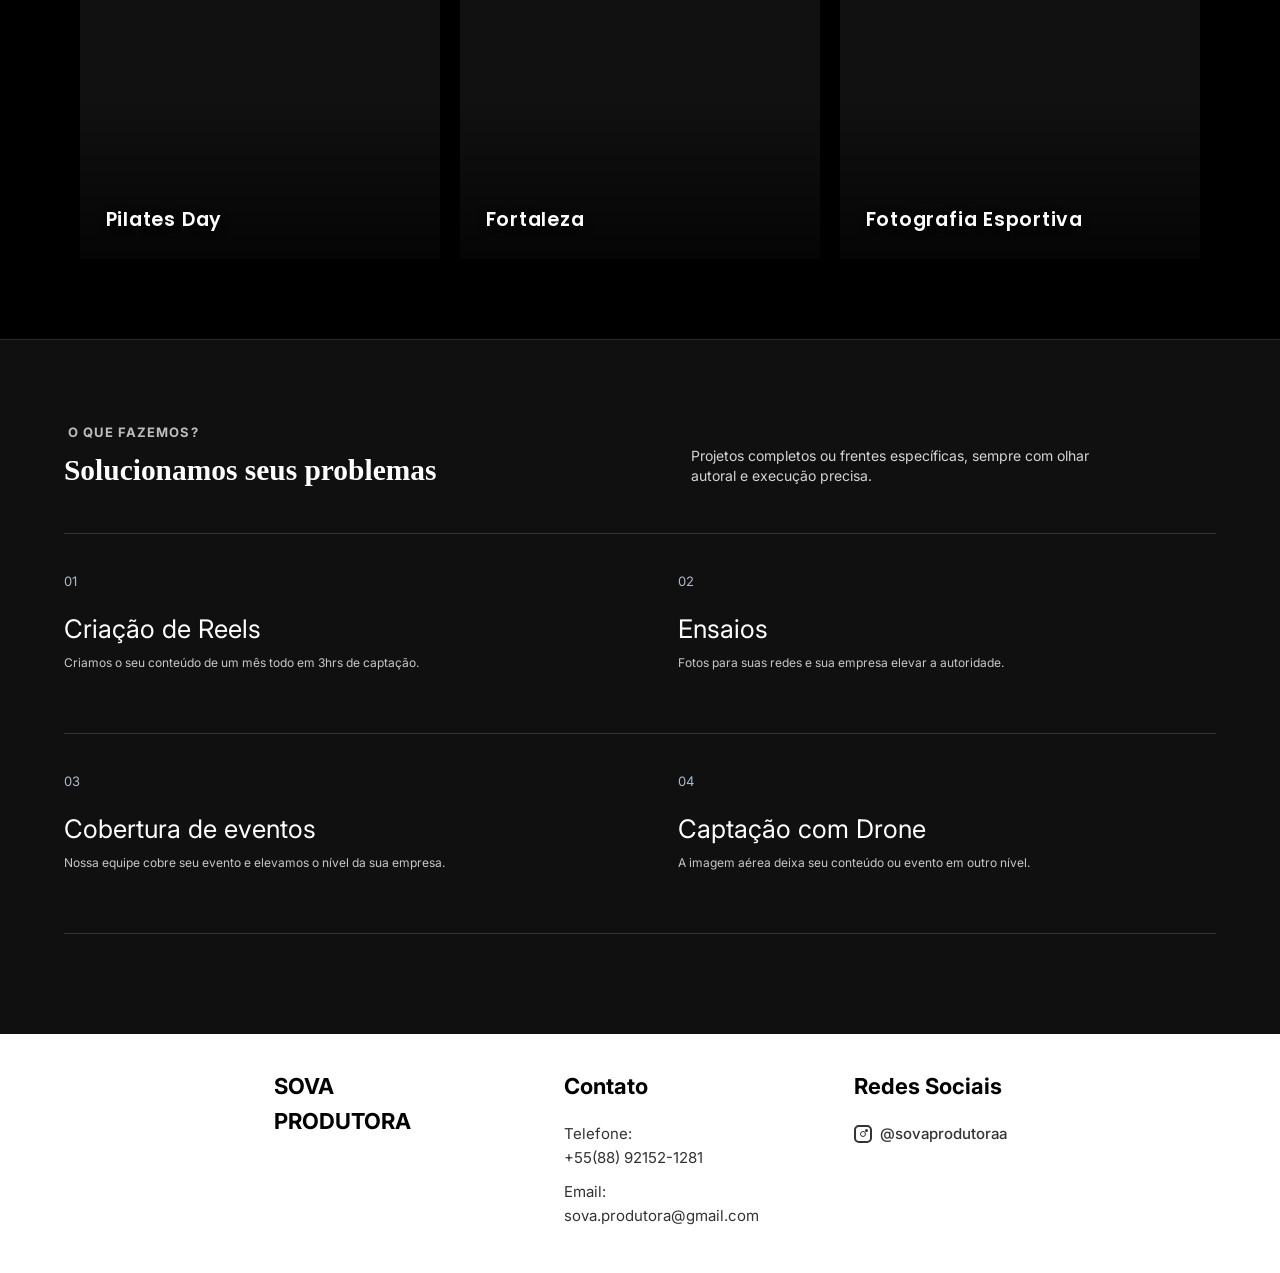
==== commit 6e0bda98: "adicionado modificações de transição" ====
--- a/index.html
+++ b/index.html
@@ -5,7 +5,7 @@
   <meta charset="UTF-8">
   <meta name="viewport" content="width=device-width, initial-scale=1.0">
   <title>Sova Produtora</title>
-  <link rel="stylesheet" href="css/principal.css?v=13">
+  <link rel="stylesheet" href="css/principal.css?v=16">
 </head>
 
 <body>
@@ -35,7 +35,7 @@
         <a class="pagina-atual" href="principal.html" aria-current="page">Home</a>
         <a href="#trabalhos">Serviços</a>
         <a href="#sobre-nos">Sobre nós</a>
-        <a href="contato.html">Contato</a>
+        <a href="#informacoes-finais">Contato</a>
       </div>
     </nav>
 
@@ -53,13 +53,10 @@
       <!-- BTN "VER OS TRABALHOS" -->
       <div class="botoes">
         <div class="botao-item">
-          <button
-  class="botao-chamada"
-  type="button"
-  onclick="document.getElementById('trabalhos').scrollIntoView({ behavior: 'smooth' })"
->
-  Ver nossos trabalhos
-</button>
+          <button class="botao-chamada" type="button"
+            onclick="document.getElementById('trabalhos').scrollIntoView({ behavior: 'smooth' })">
+            Ver nossos trabalhos
+          </button>
         </div>
 
         <!-- BTN "QUEM SOMOS" -->
@@ -119,7 +116,8 @@
         <p class="sobre-nos-etiqueta">O QUE FAZEMOS?</p>
         <h2>Solucionamos seus problemas</h2>
       </div>
-      <p class="sobre-nos-resumo animar-sobre-nos">Projetos completos ou frentes específicas, sempre com olhar autoral e execução precisa.</p>
+      <p class="sobre-nos-resumo animar-sobre-nos">Projetos completos ou frentes específicas, sempre com olhar autoral e
+        execução precisa.</p>
     </div>
 
     <div class="servicos-grade">
@@ -149,7 +147,7 @@
 
   <!-- FINAL -->
 
-  <footer class="informacoes-finais">
+  <footer class="informacoes-finais" id="informacoes-finais">
     <div class="navegacao">
       <h2>SOVA PRODUTORA</h2>
 
--- a/css/principal.css
+++ b/css/principal.css
@@ -67,7 +67,7 @@
   bottom: 60px;
   width: 60px;
   height: 60px;
-  background-color: #161817;
+  background-color: #ffffff;
   border-radius: 50%;
   display: flex;
   align-items: center;
@@ -79,8 +79,8 @@
 
 .icone-whatsapp {
   display: block;
-  width: 34px;
-  height: 34px;
+  width: 42px;
+  height: 42px;
   object-fit: contain;
 }
 
@@ -97,7 +97,7 @@
 }
 
 .botao-whatsapp:hover {
-  background-color: #222120;
+  background-color: #f0f0f0;
 }
 
 .imagem-principal {
@@ -421,6 +421,7 @@
 
 
 .informacoes-finais {
+  scroll-margin-top: 25px;
   width: 100%;
   background-color: #ffffff;
   color: #333333;
@@ -515,6 +516,15 @@
 }
 
 @media (max-width: 768px) {
+  .botao-whatsapp {
+    background-color: #ffffff;
+  }
+
+  .icone-whatsapp {
+    width: 42px;
+    height: 42px;
+  }
+
   .trabalhos {
     scroll-margin-top: 25px;
   }
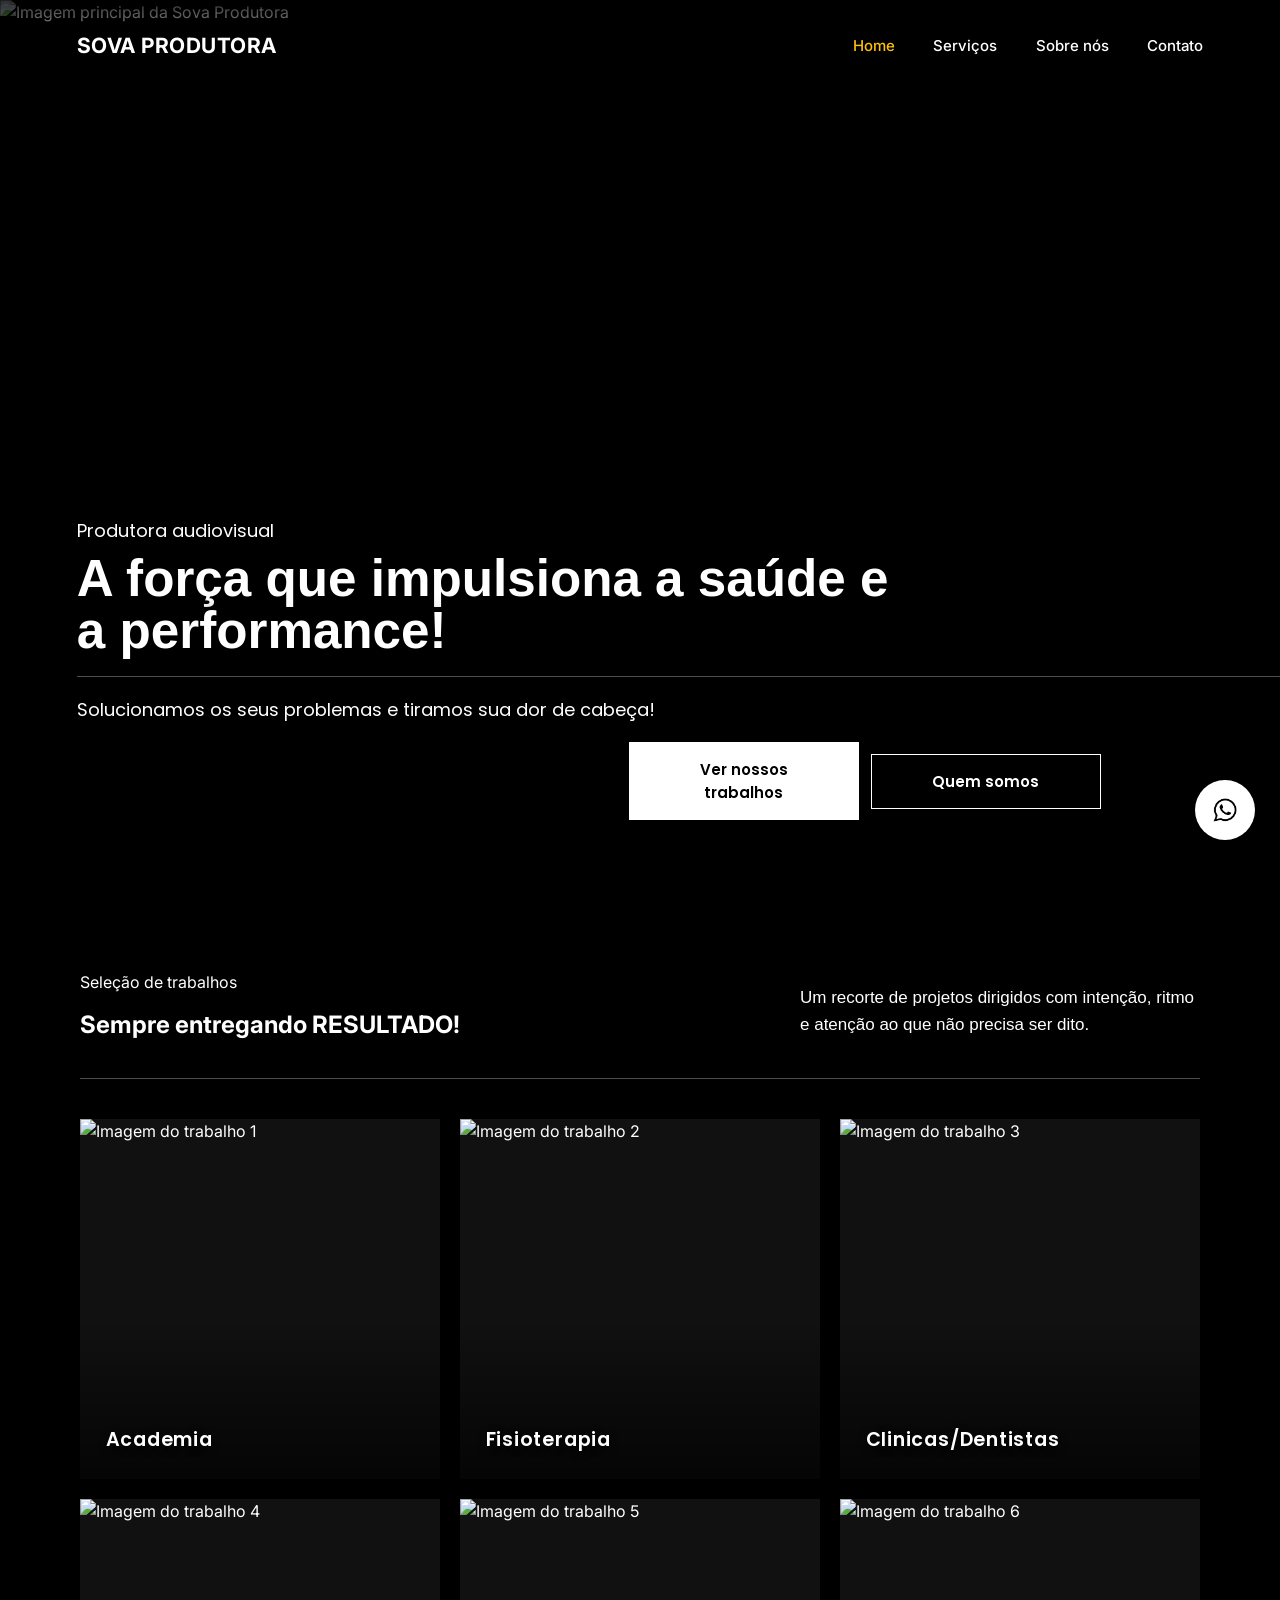
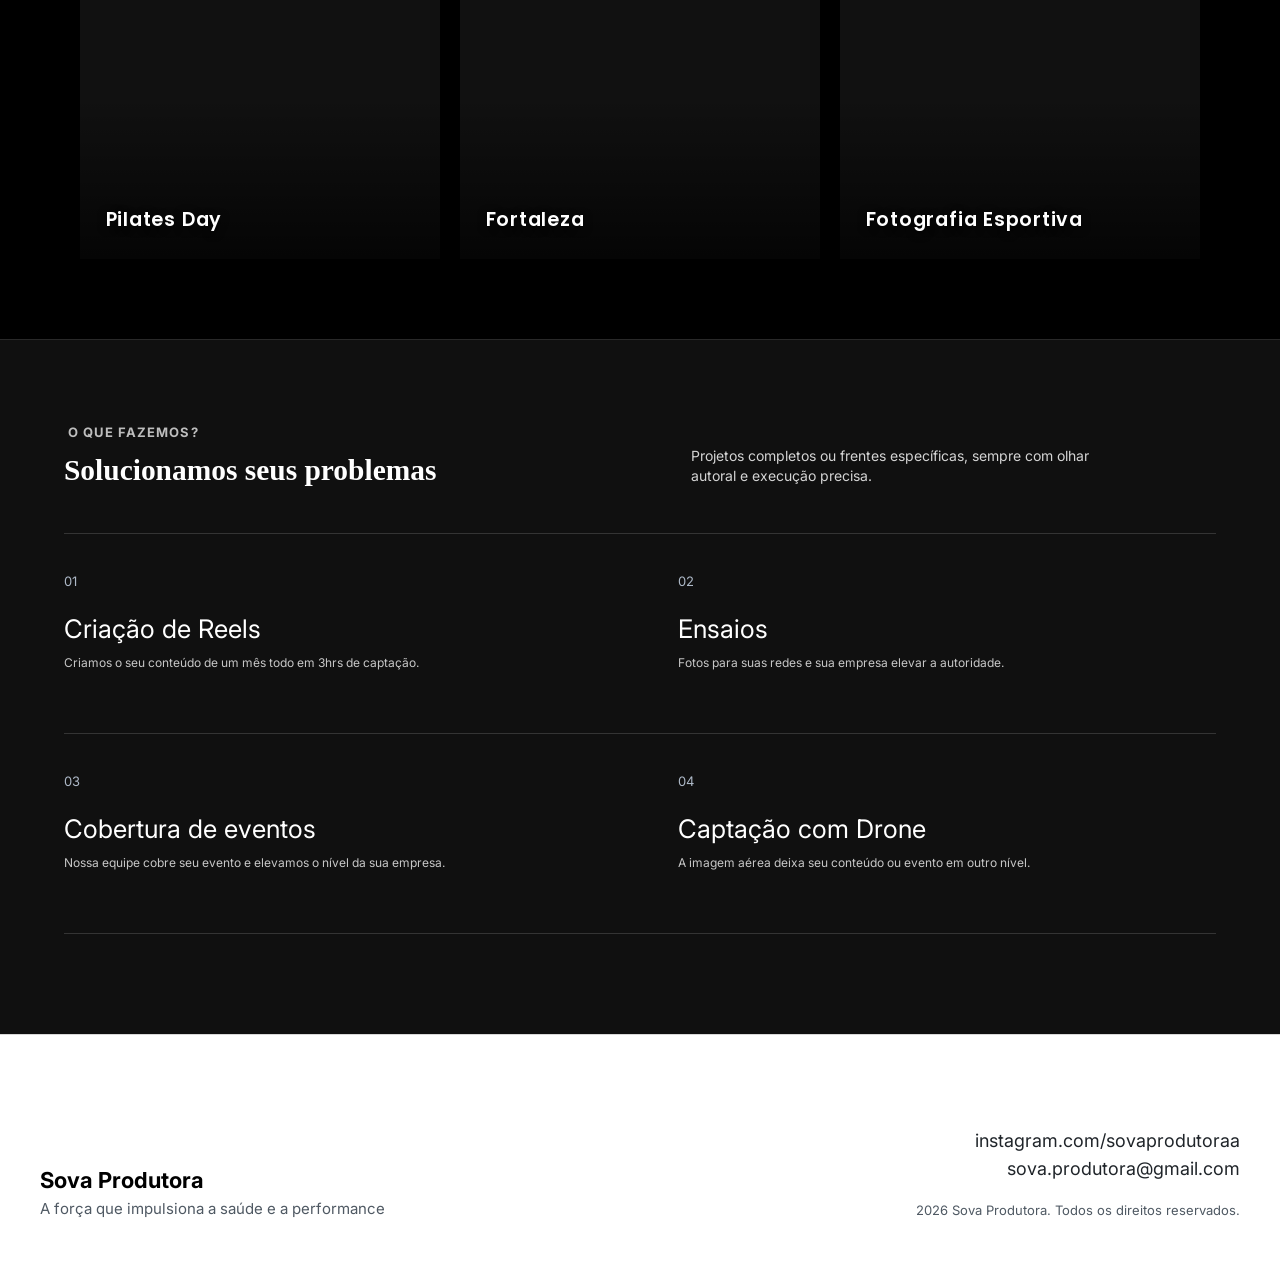
==== commit 1c3f11d7: "rodape" ====
--- a/index.html
+++ b/index.html
@@ -5,7 +5,7 @@
   <meta charset="UTF-8">
   <meta name="viewport" content="width=device-width, initial-scale=1.0">
   <title>Sova Produtora</title>
-  <link rel="stylesheet" href="css/principal.css?v=16">
+  <link rel="stylesheet" href="css/principal.css?v=19">
 </head>
 
 <body>
@@ -148,25 +148,17 @@
   <!-- FINAL -->
 
   <footer class="informacoes-finais" id="informacoes-finais">
-    <div class="navegacao">
-      <h2>SOVA PRODUTORA</h2>
-
+    <div class="rodape-marca">
+      <h2>Sova Produtora</h2>
+      <p>A força que impulsiona a saúde e a performance</p>
     </div>
 
-    <div class="contato">
-      <h2>Contato</h2>
-      <p>Telefone:<br>+55(88) 92152-1281</p>
-      <p>Email:<br>sova.produtora@gmail.com</p>
-    </div>
-
-    <div class="redes-sociais">
-      <h2>Redes Sociais</h2>
-      <p>
-        <a href="https://www.instagram.com/sovaprodutoraa/" target="_blank" rel="noopener noreferrer">
-          <span class="icone-instagram" aria-hidden="true"></span>
-          @sovaprodutoraa
-        </a>
-      </p>
+    <div class="rodape-contato">
+      <a href="https://www.instagram.com/sovaprodutoraa/" target="_blank" rel="noopener noreferrer">
+        instagram.com/sovaprodutoraa
+      </a>
+      <a href="mailto:sova.produtora@gmail.com">sova.produtora@gmail.com</a>
+      <p>2026 Sova Produtora. Todos os direitos reservados.</p>
     </div>
   </footer>
 
--- a/css/principal.css
+++ b/css/principal.css
@@ -422,97 +422,57 @@
 
 .informacoes-finais {
   scroll-margin-top: 25px;
+  display: grid;
+  grid-template-columns: 1fr 1fr;
+  align-items: end;
+  gap: 60px;
   width: 100%;
+  min-height: 245px;
+  margin: 0;
+  padding: 78px 40px 58px;
+  border-top: 1px solid #d8d8d8;
+  box-sizing: border-box;
   background-color: #ffffff;
-  color: #333333;
-  display: flex;
-  justify-content: center;
-  gap: 120px;
-  padding: 35px 20px;
-  box-sizing: border-box;
-  flex-wrap: wrap;
-}
-
-.informacoes-finais h2 {
+  color: #000000;
+}
+
+.rodape-marca h2 {
+  margin: 0 0 3px;
   font-family: 'Inter', sans-serif;
   color: #000000;
   font-size: 22px;
-  margin: 0 0 18px;
-}
-
-.informacoes-finais ul {
-  list-style: none;
-  margin: 0;
-  padding: 0;
-}
-
-.informacoes-finais li {
-  margin-bottom: 10px;
-}
-
-.informacoes-finais a,
-.redes-sociais a {
-  color: #333333;
-  text-decoration: none;
-  font-weight: 500;
+  line-height: 1.3;
+}
+
+.rodape-marca p,
+.rodape-contato p {
+  margin: 0;
+  color: #4f5963;
   font-size: 15px;
-  transition: color 0.3s;
-}
-
-.informacoes-finais a:hover,
-.redes-sociais a:hover {
-  color: #ffc107;
-}
-
-.informacoes-finais p {
-  color: #333333;
-  margin: 0 0 10px;
-  font-size: 15px;
-}
-
-.navegacao,
-.contato {
-  width: 170px;
-}
-
-.redes-sociais {
+}
+
+.rodape-contato {
   display: flex;
   flex-direction: column;
-}
-
-.icone-instagram {
-  position: relative;
-  display: inline-block;
-  width: 18px;
-  height: 18px;
-  border: 2px solid currentColor;
-  border-radius: 5px;
-  box-sizing: border-box;
-}
-
-.icone-instagram::before {
-  content: "";
-  position: absolute;
-  inset: 4px;
-  border: 1.5px solid currentColor;
-  border-radius: 50%;
-}
-
-.icone-instagram::after {
-  content: "";
-  position: absolute;
-  top: 2px;
-  right: 2px;
-  width: 3px;
-  height: 3px;
-  border-radius: 50%;
-  background: currentColor;
-}
-
-.redes-sociais a {
-  display: flex;
-  align-items: center;
-  gap: 8px;
+  align-items: flex-end;
+  text-align: right;
+}
+
+.rodape-contato a {
+  color: #20252a;
+  text-decoration: none;
+  font-size: 18px;
+  line-height: 1.55;
+  transition: color 0.25s ease;
+}
+
+.rodape-contato a:hover {
+  color: #6d28d9;
+}
+
+.rodape-contato p {
+  margin-top: 18px;
+  font-size: 13px;
 }
 
 @media (max-width: 768px) {
@@ -717,6 +677,21 @@
   }
 
   .informacoes-finais {
-    gap: 40px;
-  }
-}
+    grid-template-columns: 1fr;
+    align-items: start;
+    gap: 35px;
+    width: 100%;
+    min-height: 0;
+    margin: 0;
+    padding: 55px 24px 45px;
+  }
+
+  .rodape-contato {
+    align-items: flex-start;
+    text-align: left;
+  }
+
+  .rodape-contato a {
+    font-size: 16px;
+  }
+}
